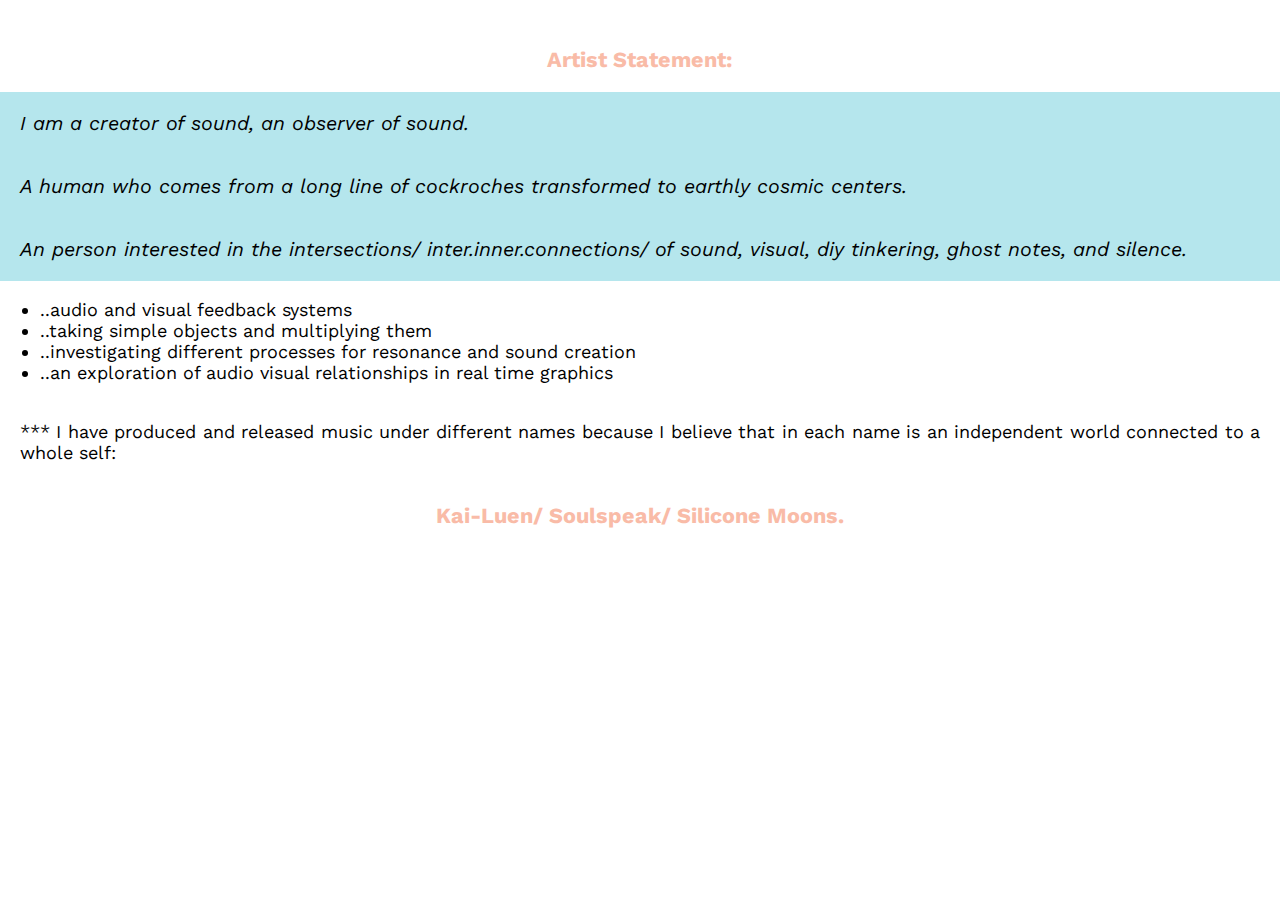
==== bio.html @ 3aebf9de "First Version of Site.No Test" ====
<!DOCTYPE html>
<html lang="en" dir="ltr">
  <head>
    <meta charset="utf-8">
    <link rel=" stylesheet" type="text/css" href="myStyle.css" />
    <link href="https://fonts.googleapis.com/css?family=Questrial&display=swap" rel="stylesheet">
    <link href="https://fonts.googleapis.com/css?family=Montserrat|Montserrat+Subrayada&display=swap" rel="stylesheet">
    <link href="https://fonts.googleapis.com/css?family=Work+Sans&display=swap" rel="stylesheet">

    <title>Artist Statement</title>
  </head>
  <body>
    <div class = "artist-statement bio">
     <p class = "center"> <strong> Artist Statement: </strong> </p>
     <em>
    <div class = "OneLiner">
     <p> I am a creator of sound, an observer of sound.
       <p> A human who comes from a long line of cockroches transformed to earthly cosmic centers. </p>
       <p> An person interested in the intersections/ inter.inner.connections/  of sound, visual, diy tinkering, ghost notes, and silence. </p>
    </div>
  </em>
     <div class = "myList">
      <ul>
         <li> ..audio and visual feedback systems </li>
        <li>  ..taking simple objects and multiplying them </li>
        <li> ..investigating different processes for resonance and sound creation </li>
        <li> ..an exploration of audio visual relationships in real time graphics </li>
      </ul>
    </div>

     <p> *** I have produced and released music under different names because I believe that in each name is an independent world connected to a whole self:  </p>
     <p class = "center"> <strong> Kai-Luen/ Soulspeak/ Silicone Moons.</strong> </p>
    </div>


  </body>
</html>
---- myStyle.css ----
html{
  background:rgb(242, 241, 234)
  margin:0;
  /*background-image: url("https://ak9.picdn.net/shutterstock/videos/1848529/thumb/1.jpg");*/

  font-size: 18px;
}

body{
  margin:0px;

  font-family: 'Work Sans', sans-serif;


  /*background:rgb(242, 240, 234)*/
}

.card{
  width: auto;
  margin: 10px;
  margin-right: auto;
  margin-left: auto;
  padding: 10px;

  color:black;
  border-bottom: 2px solid rgb(101, 101, 101);
  background:rgb(242, 240, 230)

  font-family: 'Montserrat Subrayada', sans-serif;
}



.myPhoto{
  width:100%;
  height:100px;

  background-image: url("https://radiichina.com/wp-content/uploads/2019/04/soulspeak-kai-luen-china.wav-wordy-chacha-china-hip-hop-beats.jpg");
  background-position: center;
  background-size: contain;

}

.bio{
  margin-top: 1.5em;

  text-align: justify;

  color:black;
 /*  border: 1px solid rgb(74, 74, 73); */
  border-radius: 100px;

  font-family: 'Work Sans', sans-serif;




}

.accentColor{
  text-decoration: underline;

  color:rgb(102, 101, 100);

  font-size: 1.5rem;
}

.pop{
  text-align: center;

  font-family: 'Montserrat Subrayada', sans-serif;
  font-size: 3em;
}

.center{
  text-align: center;

  font-size: 1.2em;
}

.links{
  margin:0;

  text-align: center;
 /*  border: 1px solid rgb(150,150,170); */

  border-radius: 100px;
}

.email{
  width:70%;
  margin-right: auto;
  margin-left: auto;
  padding:2em;

  text-align: center;

  color: rgb(0, 63, 170);

  font-size: 1.3rem;
}

.button{
  display: inline-block;

  margin:0.5em;
  padding:.8em  1.5em;

  text-decoration: none;

  color: white;
  border-radius: 100px;
  background:rgb(255, 153, 69);

}

.button:hover{
  background: rgb(255, 175, 215);

}


a:link, a:visited{
  color: white;
}
a:focus, a:hover{
  color: black;
}
a:active{
  color:rgb(255, 168, 200);
}


h2, h1,p {
  margin-top:0;
  margin-bottom: 0;
  padding:20px;
}

strong{
  color: rgb(249, 187, 167);
}


.myPics{
  color:white;
}

.myPicsContainer{
  display:flex;
  flex-direction: row;
  flex-wrap: wrap;
  justify-content: center;
  /*flex-around , flex-end , center, space-around, space-between*/
  /*height:50vh; */

  color:white;
}


.contentSize{
  width: 300px;
  height:300px;
  margin:10px;

  border: 2px solid white;
  border-radius: 200px;
  background-position: center;
  background-size: cover;

}
.pic01{
  background-image: url("https://s3.amazonaws.com/ganbreederpublic/imgs/ef6947a68aea931e9d962de2.jpeg");
}

.pic02{
  background-image: url("https://s3.amazonaws.com/ganbreederpublic/imgs/d17c5f7add39d7ba0338d3bb.jpeg");
}

.pic03{
  background-image: url('https://s3.amazonaws.com/ganbreederpublic/imgs/3bcda4e6c61dbe782a35c4d1.jpeg');

}

.pic04{
  background-image: url('https://s3.amazonaws.com/ganbreederpublic/imgs/9f2f35a7df26bcd73c3a1715.jpeg');

}
.pic05{
  background-image: url('https://s3.amazonaws.com/ganbreederpublic/imgs/6060e17d725c763e4e378412.jpeg');

}

.pic06{
  background-image: url('https://s3.amazonaws.com/ganbreederpublic/imgs/54c3d881aed20292efa202d0.jpeg');

}

.pic07{
  background-image: url("https://s3.amazonaws.com/ganbreederpublic/imgs/1952578d786a5cb88c136d46.jpeg");
}

.pic08{
  background-image:url('https://s3.amazonaws.com/ganbreederpublic/imgs/9beab2b3009eac9a17332151.jpeg');
}

.pic09{
  width: 620px;
  height:300px;

  border: 2px solid white;
  background-image:url('https://s3.amazonaws.com/ganbreederpublic/imgs/37159df5be1b95944245a609.jpeg');

}

/*
.position-test{
  width: 70px;
  height:70px;


  border-radius: 200px;
  text-align: center;

  position: absolute;

  top:25%;
  left:25%;
  background: white;

}
*/

.blogFormat{
  padding:1.5em;

  text-align: justify;

  color:white;
  background:black;

  font-family: 'Work Sans', sans-serif;

}

.blogFormat > h1{
  padding: 20px;

  text-align: center;
}

/*----------------*/
.blogPost001{
  display:block;

  width:100%;
  margin: 0 auto;
}

.blogPost001 > h3{
  text-align: center;
}

.blogPost001>img{
  display:block;

  width:50%;
  margin: 0 auto;
  margin-right: auto;
  margin-left: auto;
  padding:25px;

}
.blogPost001 > p{
  padding:9px;

  text-align: justify;

}

/*----------------*/


/*--BIO html--------------*/
.OneLiner{
  background-color: rgb(181, 230, 237);

  font-size: 1.1rem;
}
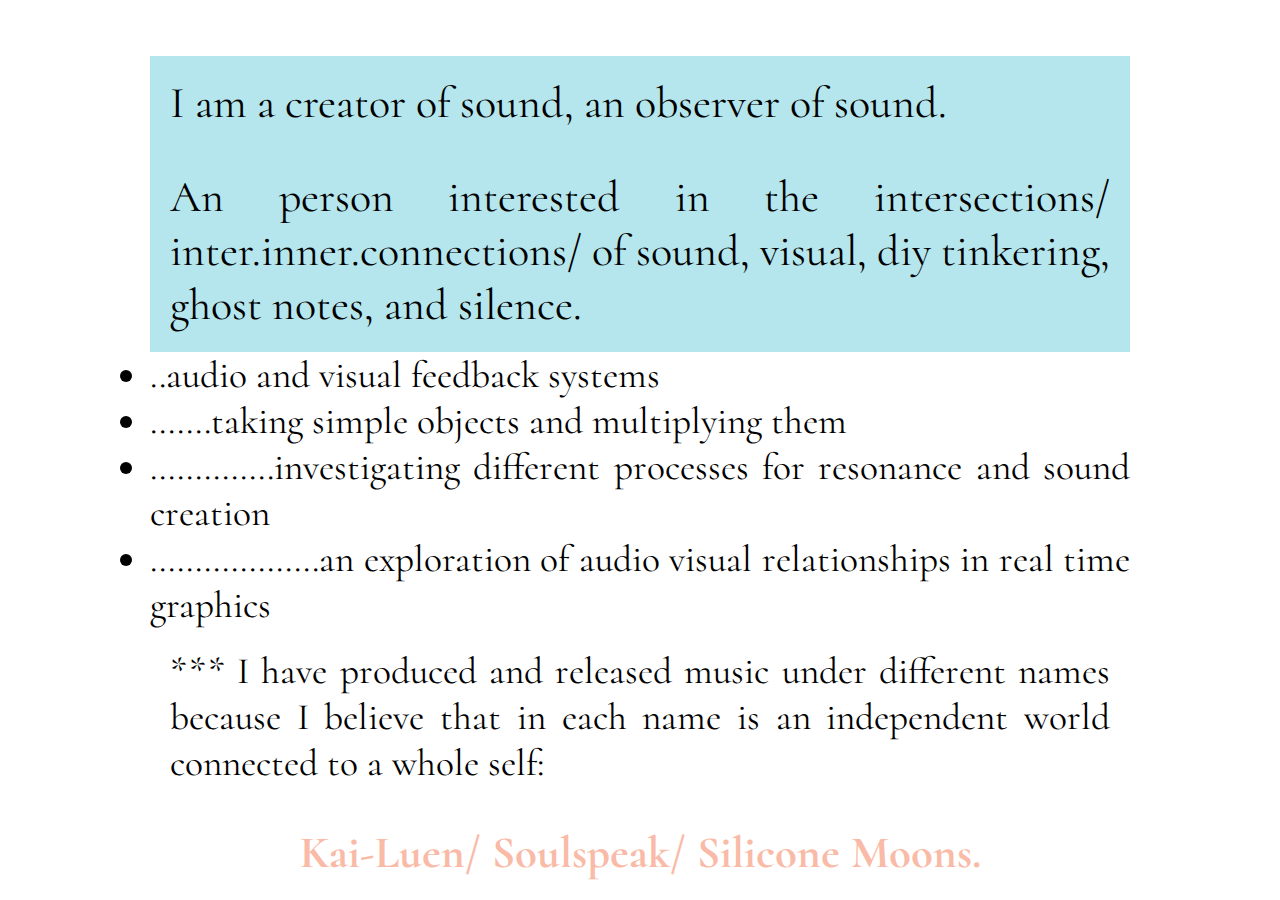
==== commit e9c94a27: "REDID header and some other stuff...big change!!!!" ====
--- a/bio.html
+++ b/bio.html
@@ -6,32 +6,33 @@
     <link href="https://fonts.googleapis.com/css?family=Questrial&display=swap" rel="stylesheet">
     <link href="https://fonts.googleapis.com/css?family=Montserrat|Montserrat+Subrayada&display=swap" rel="stylesheet">
     <link href="https://fonts.googleapis.com/css?family=Work+Sans&display=swap" rel="stylesheet">
-
-    <title>Artist Statement</title>
+  <link href="https://fonts.googleapis.com/css?family=Cormorant&display=swap" rel="stylesheet">
+    <title>about</title>
   </head>
   <body>
-    <div class = "artist-statement bio">
-     <p class = "center"> <strong> Artist Statement: </strong> </p>
-     <em>
-    <div class = "OneLiner">
-     <p> I am a creator of sound, an observer of sound.
-       <p> A human who comes from a long line of cockroches transformed to earthly cosmic centers. </p>
-       <p> An person interested in the intersections/ inter.inner.connections/  of sound, visual, diy tinkering, ghost notes, and silence. </p>
+    <div class = "bio-container">
+      <div class = "artist-statement bio">
+
+
+      <div class = "OneLiner">
+       <p> I am a creator of sound, an observer of sound.
+
+         <p> An person interested in the intersections/ inter.inner.connections/  of sound, visual, diy tinkering, ghost notes, and silence. </p>
+      </div>
+    </em>
+       <div class = "myList">
+        <ul>
+           <li> ..audio and visual feedback systems </li>
+          <li>  .......taking simple objects and multiplying them </li>
+          <li> ..............investigating different processes for resonance and sound creation </li>
+          <li> ...................an exploration of audio visual relationships in real time graphics </li>
+        </ul>
+      </div>
+
+       <p> *** I have produced and released music under different names because I believe that in each name is an independent world connected to a whole self:  </p>
+       <p class = "center"> <strong> Kai-Luen/ Soulspeak/ Silicone Moons.</strong> </p>
+      </div>
     </div>
-  </em>
-     <div class = "myList">
-      <ul>
-         <li> ..audio and visual feedback systems </li>
-        <li>  ..taking simple objects and multiplying them </li>
-        <li> ..investigating different processes for resonance and sound creation </li>
-        <li> ..an exploration of audio visual relationships in real time graphics </li>
-      </ul>
-    </div>
-
-     <p> *** I have produced and released music under different names because I believe that in each name is an independent world connected to a whole self:  </p>
-     <p class = "center"> <strong> Kai-Luen/ Soulspeak/ Silicone Moons.</strong> </p>
-    </div>
-
 
   </body>
 </html>
--- a/myStyle.css
+++ b/myStyle.css
@@ -2,17 +2,116 @@
   background:rgb(242, 241, 234)
   margin:0;
   /*background-image: url("https://ak9.picdn.net/shutterstock/videos/1848529/thumb/1.jpg");*/
-
-  font-size: 18px;
-}
-
+font-family: 'Cormorant', serif;
+  font-size: 22px;
+}
+
+/*
 body{
   margin:0px;
 
   font-family: 'Work Sans', sans-serif;
-
-
   /*background:rgb(242, 240, 234)*/
+}
+*/
+
+body{
+  font-family: 'Cormorant', serif;
+  background-color: white;
+}
+
+.kai{
+  font-size: 3rem;
+  text-align: center;
+}
+
+*{
+  margin: 0;
+  padding:0;
+  box-sizing: border-box;
+}
+
+.menu-container{
+  color:#fff;
+  /*text-shadow: 1px 1px 4px white;8?
+  /* background-color: #5995DA; */
+  background-image: url("images/banner.jpeg");
+  background-position: center;
+  background-size: contain;
+  padding: 20px 0;
+
+  /*---------*/
+  display:flex;
+  justify-content: center;
+}
+
+.menu{
+/*  border: 1px solid #fff;*/
+  width:900px;
+
+  display:flex;
+  flex-direction: row;
+  justify-content:space-around;
+  flex-wrap: wrap;
+
+}
+
+.links{
+  /*border: 1px solid white;*/
+  display:flex;
+  justify-content: space-around;
+  flex-direction: column;
+  align-items: center;
+  font-size: 1.5rem;
+  flex-wrap: wrap;
+
+}
+
+.contact{
+  background-color: black;
+  font-size: 1.5rem;
+}
+
+.photo-grid-container{
+
+  justify-content: center;
+}
+
+.photo-grid{
+  width:900px;
+  display:flex;
+  justify-content: space-between;
+  flex-wrap: wrap;
+
+}
+
+.photo-grid-item{
+
+  width: 300px;
+  height:150px;
+  border:2px solid black;
+
+}
+.first-item{
+  background-image: url("images/img01.jpeg");
+  background-position: center;
+  background-size: cover;
+}
+
+.second-item{
+  background-image: url("images/img02.jpeg");
+  background-position: center;
+  background-size: cover;
+}
+.third-item{
+  background-image: url("images/img06.jpeg");
+  background-position: center;
+  background-size: cover;
+}
+.fourth-item{
+  background-image: url("images/img05.jpeg");
+  background-position: center;
+  background-size: cover;
 }
 
 .card{
@@ -22,11 +121,10 @@
   margin-left: auto;
   padding: 10px;
 
-  color:black;
+  color:white;
   border-bottom: 2px solid rgb(101, 101, 101);
-  background:rgb(242, 240, 230)
-
-  font-family: 'Montserrat Subrayada', sans-serif;
+
+
 }
 
 
@@ -45,30 +143,22 @@
   margin-top: 1.5em;
 
   text-align: justify;
-
-  color:black;
+ color:black;
+ background-color: rgba(255,255,255,1);
  /*  border: 1px solid rgb(74, 74, 73); */
-  border-radius: 100px;
-
-  font-family: 'Work Sans', sans-serif;
-
-
-
 
 }
 
 .accentColor{
   text-decoration: underline;
 
-  color:rgb(102, 101, 100);
+  color:black;
 
   font-size: 1.5rem;
 }
 
 .pop{
   text-align: center;
-
-  font-family: 'Montserrat Subrayada', sans-serif;
   font-size: 3em;
 }
 
@@ -78,48 +168,37 @@
   font-size: 1.2em;
 }
 
-.links{
-  margin:0;
-
-  text-align: center;
- /*  border: 1px solid rgb(150,150,170); */
-
-  border-radius: 100px;
-}
 
 .email{
-  width:70%;
+
   margin-right: auto;
   margin-left: auto;
-  padding:2em;
-
-  text-align: center;
-
-  color: rgb(0, 63, 170);
-
-  font-size: 1.3rem;
+  color:black;
+  background-color: white;
+  text-align: center;
+  font-size: 1.5rem;
 }
 
 .button{
-  display: inline-block;
+/*  display: inline-block;*/
 
   margin:0.5em;
-  padding:.8em  1.5em;
+  padding:.1em  0.1em;
 
   text-decoration: none;
 
   color: white;
-  border-radius: 100px;
-  background:rgb(255, 153, 69);
+
+  background: rgba(0,0,0,0.7);
 
 }
 
 .button:hover{
-  background: rgb(255, 175, 215);
-
-}
-
-
+  background: rgb(100, 175, 215);
+
+}
+
+/*
 a:link, a:visited{
   color: white;
 }
@@ -129,6 +208,7 @@
 a:active{
   color:rgb(255, 168, 200);
 }
+*/
 
 
 h2, h1,p {
@@ -141,95 +221,87 @@
   color: rgb(249, 187, 167);
 }
 
-
-.myPics{
-  color:white;
-}
-
-.myPicsContainer{
-  display:flex;
-  flex-direction: row;
-  flex-wrap: wrap;
-  justify-content: center;
-  /*flex-around , flex-end , center, space-around, space-between*/
-  /*height:50vh; */
-
-  color:white;
-}
-
-
-.contentSize{
+/* ----------------------------------------------------------CONTENT CONTAINER----------------------------------------------------------------*/
+.container{
+  display:flex;
+  flex-wrap: wrap;
+ justify-content:space-around;
+  align-items: flex-start;
+  width:100%;
+  border:1px solid black;
+}
+
+/* Not sure whats going on here */
+.ContentSizeItem{
   width: 300px;
   height:300px;
-  margin:10px;
+  border:2px solid red;
+
+}
+.contentSizePic{
+  width: 300px;
+  height:300 auto;
 
   border: 2px solid white;
   border-radius: 200px;
   background-position: center;
   background-size: cover;
-
-}
-.pic01{
-  background-image: url("https://s3.amazonaws.com/ganbreederpublic/imgs/ef6947a68aea931e9d962de2.jpeg");
-}
-
-.pic02{
-  background-image: url("https://s3.amazonaws.com/ganbreederpublic/imgs/d17c5f7add39d7ba0338d3bb.jpeg");
-}
-
-.pic03{
-  background-image: url('https://s3.amazonaws.com/ganbreederpublic/imgs/3bcda4e6c61dbe782a35c4d1.jpeg');
-
-}
-
-.pic04{
-  background-image: url('https://s3.amazonaws.com/ganbreederpublic/imgs/9f2f35a7df26bcd73c3a1715.jpeg');
-
-}
-.pic05{
-  background-image: url('https://s3.amazonaws.com/ganbreederpublic/imgs/6060e17d725c763e4e378412.jpeg');
-
-}
-
-.pic06{
-  background-image: url('https://s3.amazonaws.com/ganbreederpublic/imgs/54c3d881aed20292efa202d0.jpeg');
-
-}
-
-.pic07{
-  background-image: url("https://s3.amazonaws.com/ganbreederpublic/imgs/1952578d786a5cb88c136d46.jpeg");
-}
-
-.pic08{
-  background-image:url('https://s3.amazonaws.com/ganbreederpublic/imgs/9beab2b3009eac9a17332151.jpeg');
-}
-
-.pic09{
-  width: 620px;
-  height:300px;
-
-  border: 2px solid white;
-  background-image:url('https://s3.amazonaws.com/ganbreederpublic/imgs/37159df5be1b95944245a609.jpeg');
-
-}
-
-/*
-.position-test{
-  width: 70px;
-  height:70px;
-
-
-  border-radius: 200px;
-  text-align: center;
-
-  position: absolute;
-
-  top:25%;
-  left:25%;
-  background: white;
-
-}
-*/
+}
+/* ---------*/
+
+
+.contentContainer{
+  display: flex;
+  flex-wrap: wrap;
+  align-items: center;
+  justify-content: space-around;
+}
+.contentButton{
+  margin:0.2em;
+  /*padding:5em 5em;*/
+
+  width:400px;
+  height:200px;
+
+  text-decoration: none;
+  font-size: 1.5rem;
+  text-shadow: 2px 2px 1px black;
+  color: white;
+
+  background-position: center;
+  background-size: cover;
+}
+
+.youtubeResponsive{
+  width:100%;
+  height:0;
+  padding-bottom: 56.25%;
+  position:relative;
+}
+
+.youtubeResponsive iframe{
+  position:absolute;
+  width:100%;
+  height:100%;
+}
+
+.Void{
+  background-image: url("/media/Void.png");
+}
+
+.Hollow{
+  background-image: url("https://f4.bcbits.com/img/a1084492088_16.jpg")
+
+}
+
+.Grains{
+  background-image: url("/media/grains02.png");
+}
+
+.Visuals{
+  background-image: url("/media/computer.png");
+}
+
 
 .blogFormat{
   padding:1.5em;
@@ -282,8 +354,16 @@
 
 
 /*--BIO html--------------*/
+
+.bio-container{
+  max-width: 980px;
+  margin: 0 auto;
+  font-size: 1.7em;
+
+}
+
 .OneLiner{
   background-color: rgb(181, 230, 237);
 
-  font-size: 1.1rem;
-}
+  font-size: 2rem;
+}
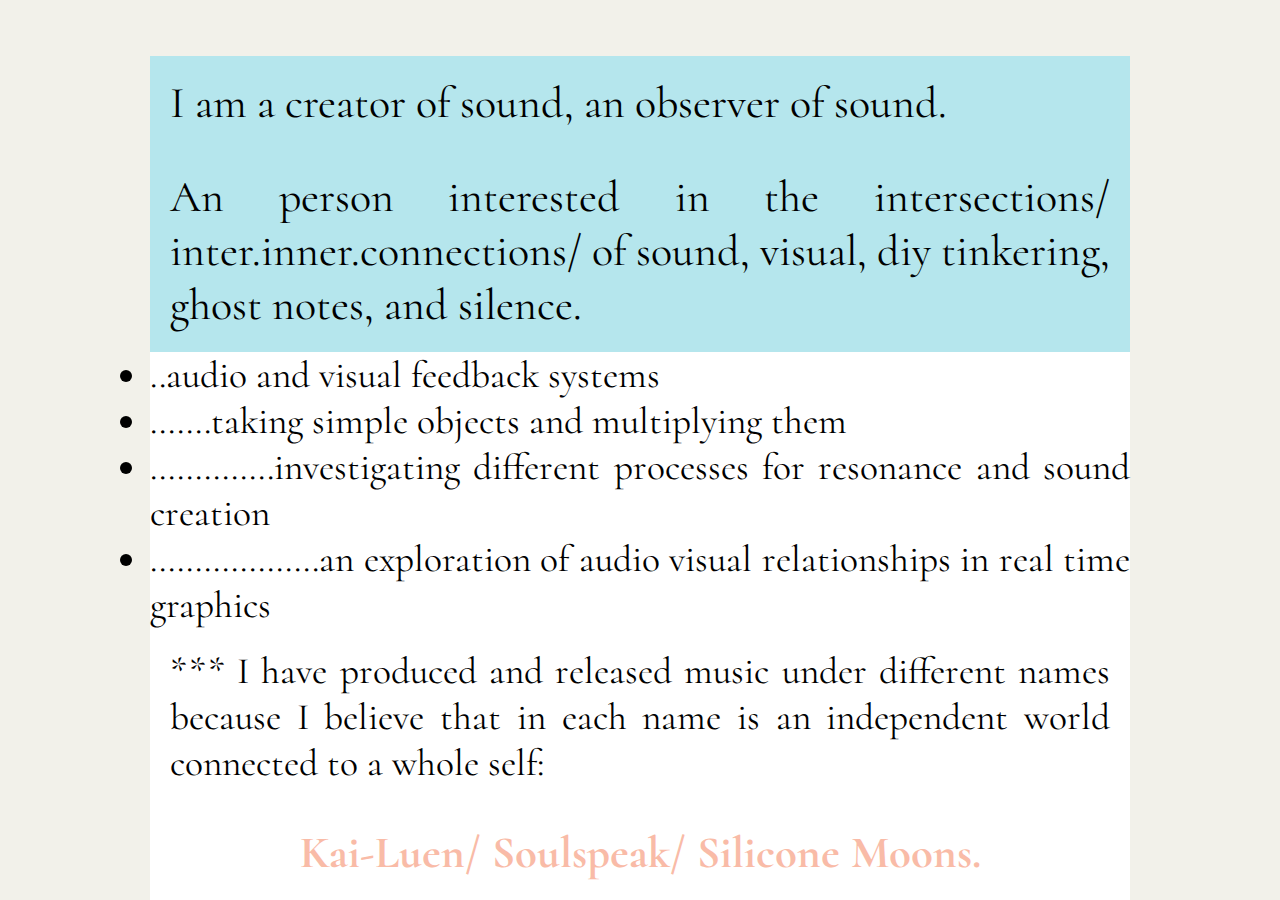
==== commit 062a1a61: "dexters comments" ====
--- a/bio.html
+++ b/bio.html
@@ -3,6 +3,7 @@
   <head>
     <meta charset="utf-8">
     <link rel=" stylesheet" type="text/css" href="myStyle.css" />
+    <!-- I'd suggest loading these fonts as @import declarations in myStyle.css -->
     <link href="https://fonts.googleapis.com/css?family=Questrial&display=swap" rel="stylesheet">
     <link href="https://fonts.googleapis.com/css?family=Montserrat|Montserrat+Subrayada&display=swap" rel="stylesheet">
     <link href="https://fonts.googleapis.com/css?family=Work+Sans&display=swap" rel="stylesheet">
@@ -12,25 +13,25 @@
   <body>
     <div class = "bio-container">
       <div class = "artist-statement bio">
+        <div class = "OneLiner">
+          <!-- I think missing a closing p tag -->
+          <p> I am a creator of sound, an observer of sound.
 
+          <p> An person interested in the intersections/ inter.inner.connections/  of sound, visual, diy tinkering, ghost notes, and silence. </p>
+        </div>
+        <!-- em doesn't open -->
+        </em>
+        <div class = "myList">
+          <ul>
+            <li> ..audio and visual feedback systems </li>
+            <li>  .......taking simple objects and multiplying them </li>
+            <li> ..............investigating different processes for resonance and sound creation </li>
+            <li> ...................an exploration of audio visual relationships in real time graphics </li>
+          </ul>
+        </div>
 
-      <div class = "OneLiner">
-       <p> I am a creator of sound, an observer of sound.
-
-         <p> An person interested in the intersections/ inter.inner.connections/  of sound, visual, diy tinkering, ghost notes, and silence. </p>
-      </div>
-    </em>
-       <div class = "myList">
-        <ul>
-           <li> ..audio and visual feedback systems </li>
-          <li>  .......taking simple objects and multiplying them </li>
-          <li> ..............investigating different processes for resonance and sound creation </li>
-          <li> ...................an exploration of audio visual relationships in real time graphics </li>
-        </ul>
-      </div>
-
-       <p> *** I have produced and released music under different names because I believe that in each name is an independent world connected to a whole self:  </p>
-       <p class = "center"> <strong> Kai-Luen/ Soulspeak/ Silicone Moons.</strong> </p>
+        <p> *** I have produced and released music under different names because I believe that in each name is an independent world connected to a whole self:  </p> <p class = "center"> <strong> Kai-Luen/ Soulspeak/ Silicone Moons.</strong> </p>
+     
       </div>
     </div>
 
--- a/myStyle.css
+++ b/myStyle.css
@@ -1,8 +1,9 @@
-html{
-  background:rgb(242, 241, 234)
-  margin:0;
+html {
+  /* Missing semicolon */
+  background: rgb(242, 241, 234);
+  margin: 0;
   /*background-image: url("https://ak9.picdn.net/shutterstock/videos/1848529/thumb/1.jpg");*/
-font-family: 'Cormorant', serif;
+  font-family: 'Cormorant', serif;
   font-size: 22px;
 }
 
@@ -15,6 +16,8 @@
 }
 */
 
+
+/* no need to set font family again in body as it's already set in HTML */
 body{
   font-family: 'Cormorant', serif;
   background-color: white;
@@ -25,14 +28,14 @@
   text-align: center;
 }
 
-*{
+* {
   margin: 0;
   padding:0;
   box-sizing: border-box;
 }
 
 .menu-container{
-  color:#fff;
+  color: #fff;
   /*text-shadow: 1px 1px 4px white;8?
   /* background-color: #5995DA; */
   background-image: url("images/banner.jpeg");
@@ -47,11 +50,11 @@
 
 .menu{
 /*  border: 1px solid #fff;*/
-  width:900px;
-
-  display:flex;
+  width: 900px;
+
+  display: flex;
   flex-direction: row;
-  justify-content:space-around;
+  justify-content: space-around;
   flex-wrap: wrap;
 
 }
@@ -62,7 +65,7 @@
   justify-content: space-around;
   flex-direction: column;
   align-items: center;
-  font-size: 1.5rem;
+  font-size: 1.2rem;
   flex-wrap: wrap;
 
 }
@@ -78,8 +81,8 @@
 }
 
 .photo-grid{
-  width:900px;
-  display:flex;
+  width: 900px;
+  display: flex;
   justify-content: space-between;
   flex-wrap: wrap;
 
@@ -88,14 +91,15 @@
 .photo-grid-item{
 
   width: 300px;
-  height:150px;
-  border:2px solid black;
-
-}
+  height: 150px;
+  border: 2px solid black;
+
+}
+
+
+
 .first-item{
   background-image: url("images/img01.jpeg");
-  background-position: center;
-  background-size: cover;
 }
 
 .second-item{
@@ -116,12 +120,13 @@
 
 .card{
   width: auto;
+  /* more concisely written margin: 10px auto */
   margin: 10px;
   margin-right: auto;
   margin-left: auto;
   padding: 10px;
 
-  color:white;
+  color: white;
   border-bottom: 2px solid rgb(101, 101, 101);
 
 
@@ -133,6 +138,7 @@
   width:100%;
   height:100px;
 
+  /* consider downloading this image in case the site goes offline */
   background-image: url("https://radiichina.com/wp-content/uploads/2019/04/soulspeak-kai-luen-china.wav-wordy-chacha-china-hip-hop-beats.jpg");
   background-position: center;
   background-size: contain;
@@ -143,8 +149,8 @@
   margin-top: 1.5em;
 
   text-align: justify;
- color:black;
- background-color: rgba(255,255,255,1);
+  color: black;
+  background-color: rgba(255,255,255,1);
  /*  border: 1px solid rgb(74, 74, 73); */
 
 }
@@ -152,7 +158,7 @@
 .accentColor{
   text-decoration: underline;
 
-  color:black;
+  color: black;
 
   font-size: 1.5rem;
 }
@@ -173,17 +179,18 @@
 
   margin-right: auto;
   margin-left: auto;
-  color:black;
-  background-color: white;
-  text-align: center;
-  font-size: 1.5rem;
+  color: white;
+  /*background-color: white;*/
+  text-align: center;
+  font-size: 1rem;
 }
 
 .button{
 /*  display: inline-block;*/
 
   margin:0.5em;
-  padding:.1em  0.1em;
+  /* could just be padding: .1em; */
+  padding: .1em  0.1em;
 
   text-decoration: none;
 
@@ -223,24 +230,24 @@
 
 /* ----------------------------------------------------------CONTENT CONTAINER----------------------------------------------------------------*/
 .container{
-  display:flex;
+  display: flex;
   flex-wrap: wrap;
  justify-content:space-around;
   align-items: flex-start;
-  width:100%;
-  border:1px solid black;
+  width: 100%;
+  border: 1px solid black;
 }
 
 /* Not sure whats going on here */
 .ContentSizeItem{
   width: 300px;
-  height:300px;
-  border:2px solid red;
+  height: 300px;
+  border: 2px solid red;
 
 }
 .contentSizePic{
   width: 300px;
-  height:300 auto;
+  height: 300 auto;
 
   border: 2px solid white;
   border-radius: 200px;
@@ -260,8 +267,8 @@
   margin:0.2em;
   /*padding:5em 5em;*/
 
-  width:400px;
-  height:200px;
+  width: 400px;
+  height: 200px;
 
   text-decoration: none;
   font-size: 1.5rem;
@@ -272,11 +279,14 @@
   background-size: cover;
 }
 
+/* https://embedresponsively.com/ gives good responsive embed codes if you are 
+ * having trouble */
+
 .youtubeResponsive{
-  width:100%;
+  width: 100%;
   height:0;
   padding-bottom: 56.25%;
-  position:relative;
+  position: relative;
 }
 
 .youtubeResponsive iframe{
@@ -285,10 +295,13 @@
   height:100%;
 }
 
+/* I think this leading / in the URL might not work on GH pages */
 .Void{
   background-image: url("/media/Void.png");
 }
 
+/* same comment here about downloading important images rather than
+ * relying on externally hosted conent */
 .Hollow{
   background-image: url("https://f4.bcbits.com/img/a1084492088_16.jpg")
 
@@ -308,7 +321,7 @@
 
   text-align: justify;
 
-  color:white;
+  color: white;
   background:black;
 
   font-family: 'Work Sans', sans-serif;
@@ -323,9 +336,9 @@
 
 /*----------------*/
 .blogPost001{
-  display:block;
-
-  width:100%;
+  display: block;
+
+  width: 100%;
   margin: 0 auto;
 }
 
@@ -333,8 +346,8 @@
   text-align: center;
 }
 
-.blogPost001>img{
-  display:block;
+.blogPost001 > img{
+  display: block;
 
   width:50%;
   margin: 0 auto;
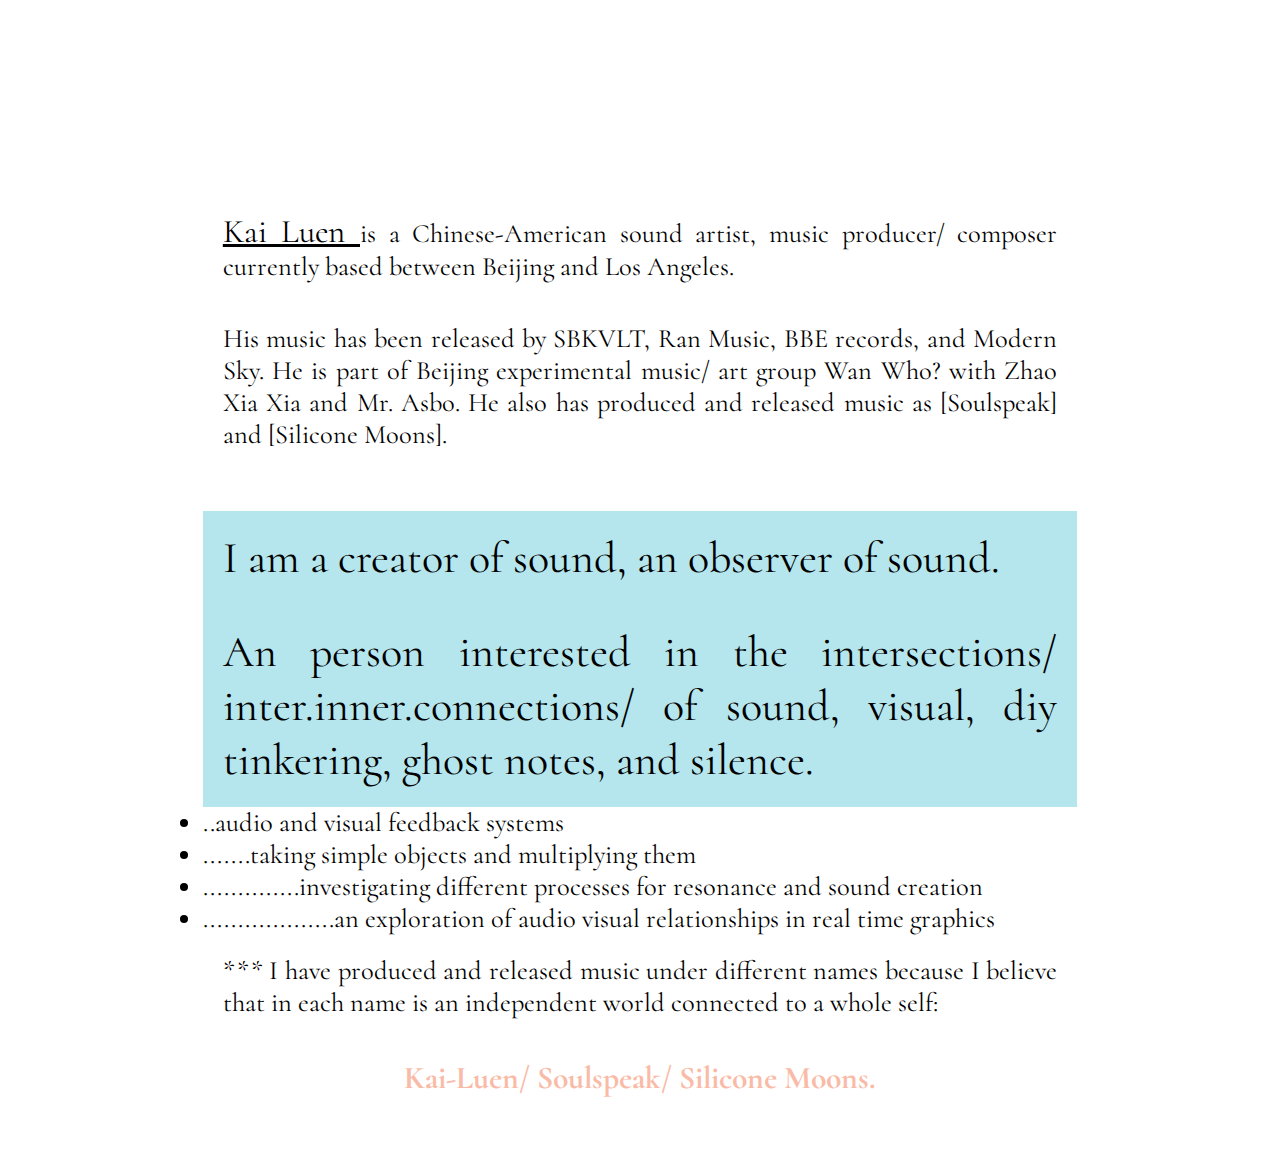
==== commit c13032f3: "REDONE_changed_main_page" ====
--- a/bio.html
+++ b/bio.html
@@ -3,7 +3,6 @@
   <head>
     <meta charset="utf-8">
     <link rel=" stylesheet" type="text/css" href="myStyle.css" />
-    <!-- I'd suggest loading these fonts as @import declarations in myStyle.css -->
     <link href="https://fonts.googleapis.com/css?family=Questrial&display=swap" rel="stylesheet">
     <link href="https://fonts.googleapis.com/css?family=Montserrat|Montserrat+Subrayada&display=swap" rel="stylesheet">
     <link href="https://fonts.googleapis.com/css?family=Work+Sans&display=swap" rel="stylesheet">
@@ -12,26 +11,37 @@
   </head>
   <body>
     <div class = "bio-container">
+
+      <div class= "myPhoto"> </div>
+
+      <div class="bio">
+          <p>
+        <span class = "accentColor"> Kai Luen </span> is a Chinese-American sound artist, music producer/ composer currently based between Beijing and Los Angeles. </p> <p> His music has been released by SBKVLT, Ran Music, BBE records, and Modern Sky.  He is part of Beijing experimental music/ art group Wan Who? with Zhao Xia Xia and Mr. Asbo.  He also has produced and released music as [Soulspeak] and [Silicone Moons].
+         </p>
+      </div>
+
+
+
       <div class = "artist-statement bio">
-        <div class = "OneLiner">
-          <!-- I think missing a closing p tag -->
-          <p> I am a creator of sound, an observer of sound.
 
-          <p> An person interested in the intersections/ inter.inner.connections/  of sound, visual, diy tinkering, ghost notes, and silence. </p>
-        </div>
-        <!-- em doesn't open -->
-        </em>
-        <div class = "myList">
-          <ul>
-            <li> ..audio and visual feedback systems </li>
-            <li>  .......taking simple objects and multiplying them </li>
-            <li> ..............investigating different processes for resonance and sound creation </li>
-            <li> ...................an exploration of audio visual relationships in real time graphics </li>
-          </ul>
-        </div>
 
-        <p> *** I have produced and released music under different names because I believe that in each name is an independent world connected to a whole self:  </p> <p class = "center"> <strong> Kai-Luen/ Soulspeak/ Silicone Moons.</strong> </p>
-     
+      <div class = "OneLiner">
+       <p> I am a creator of sound, an observer of sound.
+
+         <p> An person interested in the intersections/ inter.inner.connections/  of sound, visual, diy tinkering, ghost notes, and silence. </p>
+      </div>
+    </em>
+       <div class = "myList">
+        <ul>
+           <li> ..audio and visual feedback systems </li>
+          <li>  .......taking simple objects and multiplying them </li>
+          <li> ..............investigating different processes for resonance and sound creation </li>
+          <li> ...................an exploration of audio visual relationships in real time graphics </li>
+        </ul>
+      </div>
+
+       <p> *** I have produced and released music under different names because I believe that in each name is an independent world connected to a whole self:  </p>
+       <p class = "center"> <strong> Kai-Luen/ Soulspeak/ Silicone Moons.</strong> </p>
       </div>
     </div>
 
--- a/myStyle.css
+++ b/myStyle.css
@@ -1,9 +1,8 @@
-html {
-  /* Missing semicolon */
-  background: rgb(242, 241, 234);
-  margin: 0;
+html{
+  background:rgb(242, 241, 234)
+  margin:0;
   /*background-image: url("https://ak9.picdn.net/shutterstock/videos/1848529/thumb/1.jpg");*/
-  font-family: 'Cormorant', serif;
+font-family: 'Cormorant', serif;
   font-size: 22px;
 }
 
@@ -16,8 +15,6 @@
 }
 */
 
-
-/* no need to set font family again in body as it's already set in HTML */
 body{
   font-family: 'Cormorant', serif;
   background-color: white;
@@ -28,17 +25,24 @@
   text-align: center;
 }
 
-* {
+*{
   margin: 0;
   padding:0;
   box-sizing: border-box;
 }
 
+.home-container{
+
+  margin:0 auto;
+}
+
+
 .menu-container{
-  color: #fff;
+  color:#fff;
   /*text-shadow: 1px 1px 4px white;8?
   /* background-color: #5995DA; */
-  background-image: url("images/banner.jpeg");
+  /*background-image: url("images/banner.png");*/
+  background-color: black;
   background-position: center;
   background-size: contain;
   padding: 20px 0;
@@ -50,11 +54,11 @@
 
 .menu{
 /*  border: 1px solid #fff;*/
-  width: 900px;
-
-  display: flex;
+  width:900px;
+
+  display:flex;
   flex-direction: row;
-  justify-content: space-around;
+  justify-content:space-around;
   flex-wrap: wrap;
 
 }
@@ -81,8 +85,8 @@
 }
 
 .photo-grid{
-  width: 900px;
-  display: flex;
+  width:900px;
+  display:flex;
   justify-content: space-between;
   flex-wrap: wrap;
 
@@ -91,15 +95,14 @@
 .photo-grid-item{
 
   width: 300px;
-  height: 150px;
-  border: 2px solid black;
-
-}
-
-
-
+  height:150px;
+  border:2px solid black;
+
+}
 .first-item{
   background-image: url("images/img01.jpeg");
+  background-position: center;
+  background-size: cover;
 }
 
 .second-item{
@@ -120,13 +123,12 @@
 
 .card{
   width: auto;
-  /* more concisely written margin: 10px auto */
   margin: 10px;
   margin-right: auto;
   margin-left: auto;
   padding: 10px;
 
-  color: white;
+  color:white;
   border-bottom: 2px solid rgb(101, 101, 101);
 
 
@@ -138,7 +140,6 @@
   width:100%;
   height:100px;
 
-  /* consider downloading this image in case the site goes offline */
   background-image: url("https://radiichina.com/wp-content/uploads/2019/04/soulspeak-kai-luen-china.wav-wordy-chacha-china-hip-hop-beats.jpg");
   background-position: center;
   background-size: contain;
@@ -149,8 +150,8 @@
   margin-top: 1.5em;
 
   text-align: justify;
-  color: black;
-  background-color: rgba(255,255,255,1);
+ color:black;
+ background-color: rgba(255,255,255,1);
  /*  border: 1px solid rgb(74, 74, 73); */
 
 }
@@ -158,7 +159,7 @@
 .accentColor{
   text-decoration: underline;
 
-  color: black;
+  color:black;
 
   font-size: 1.5rem;
 }
@@ -179,7 +180,7 @@
 
   margin-right: auto;
   margin-left: auto;
-  color: white;
+  color:white;
   /*background-color: white;*/
   text-align: center;
   font-size: 1rem;
@@ -189,8 +190,7 @@
 /*  display: inline-block;*/
 
   margin:0.5em;
-  /* could just be padding: .1em; */
-  padding: .1em  0.1em;
+  padding:.1em  0.1em;
 
   text-decoration: none;
 
@@ -230,24 +230,24 @@
 
 /* ----------------------------------------------------------CONTENT CONTAINER----------------------------------------------------------------*/
 .container{
-  display: flex;
+  display:flex;
   flex-wrap: wrap;
  justify-content:space-around;
   align-items: flex-start;
-  width: 100%;
-  border: 1px solid black;
+  width:100%;
+  border:1px solid black;
 }
 
 /* Not sure whats going on here */
 .ContentSizeItem{
   width: 300px;
-  height: 300px;
-  border: 2px solid red;
+  height:300px;
+  border:2px solid red;
 
 }
 .contentSizePic{
   width: 300px;
-  height: 300 auto;
+  height:300 auto;
 
   border: 2px solid white;
   border-radius: 200px;
@@ -267,8 +267,8 @@
   margin:0.2em;
   /*padding:5em 5em;*/
 
-  width: 400px;
-  height: 200px;
+  width:400px;
+  height:200px;
 
   text-decoration: none;
   font-size: 1.5rem;
@@ -279,14 +279,11 @@
   background-size: cover;
 }
 
-/* https://embedresponsively.com/ gives good responsive embed codes if you are 
- * having trouble */
-
 .youtubeResponsive{
-  width: 100%;
+  width:100%;
   height:0;
   padding-bottom: 56.25%;
-  position: relative;
+  position:relative;
 }
 
 .youtubeResponsive iframe{
@@ -295,13 +292,10 @@
   height:100%;
 }
 
-/* I think this leading / in the URL might not work on GH pages */
 .Void{
   background-image: url("/media/Void.png");
 }
 
-/* same comment here about downloading important images rather than
- * relying on externally hosted conent */
 .Hollow{
   background-image: url("https://f4.bcbits.com/img/a1084492088_16.jpg")
 
@@ -321,7 +315,7 @@
 
   text-align: justify;
 
-  color: white;
+  color:white;
   background:black;
 
   font-family: 'Work Sans', sans-serif;
@@ -336,9 +330,9 @@
 
 /*----------------*/
 .blogPost001{
-  display: block;
-
-  width: 100%;
+  display:block;
+
+  width:100%;
   margin: 0 auto;
 }
 
@@ -346,8 +340,8 @@
   text-align: center;
 }
 
-.blogPost001 > img{
-  display: block;
+.blogPost001>img{
+  display:block;
 
   width:50%;
   margin: 0 auto;
@@ -370,8 +364,10 @@
 
 .bio-container{
   max-width: 980px;
+  width:90%;
   margin: 0 auto;
-  font-size: 1.7em;
+  font-size: 1.2em;
+  padding:2em;
 
 }
 
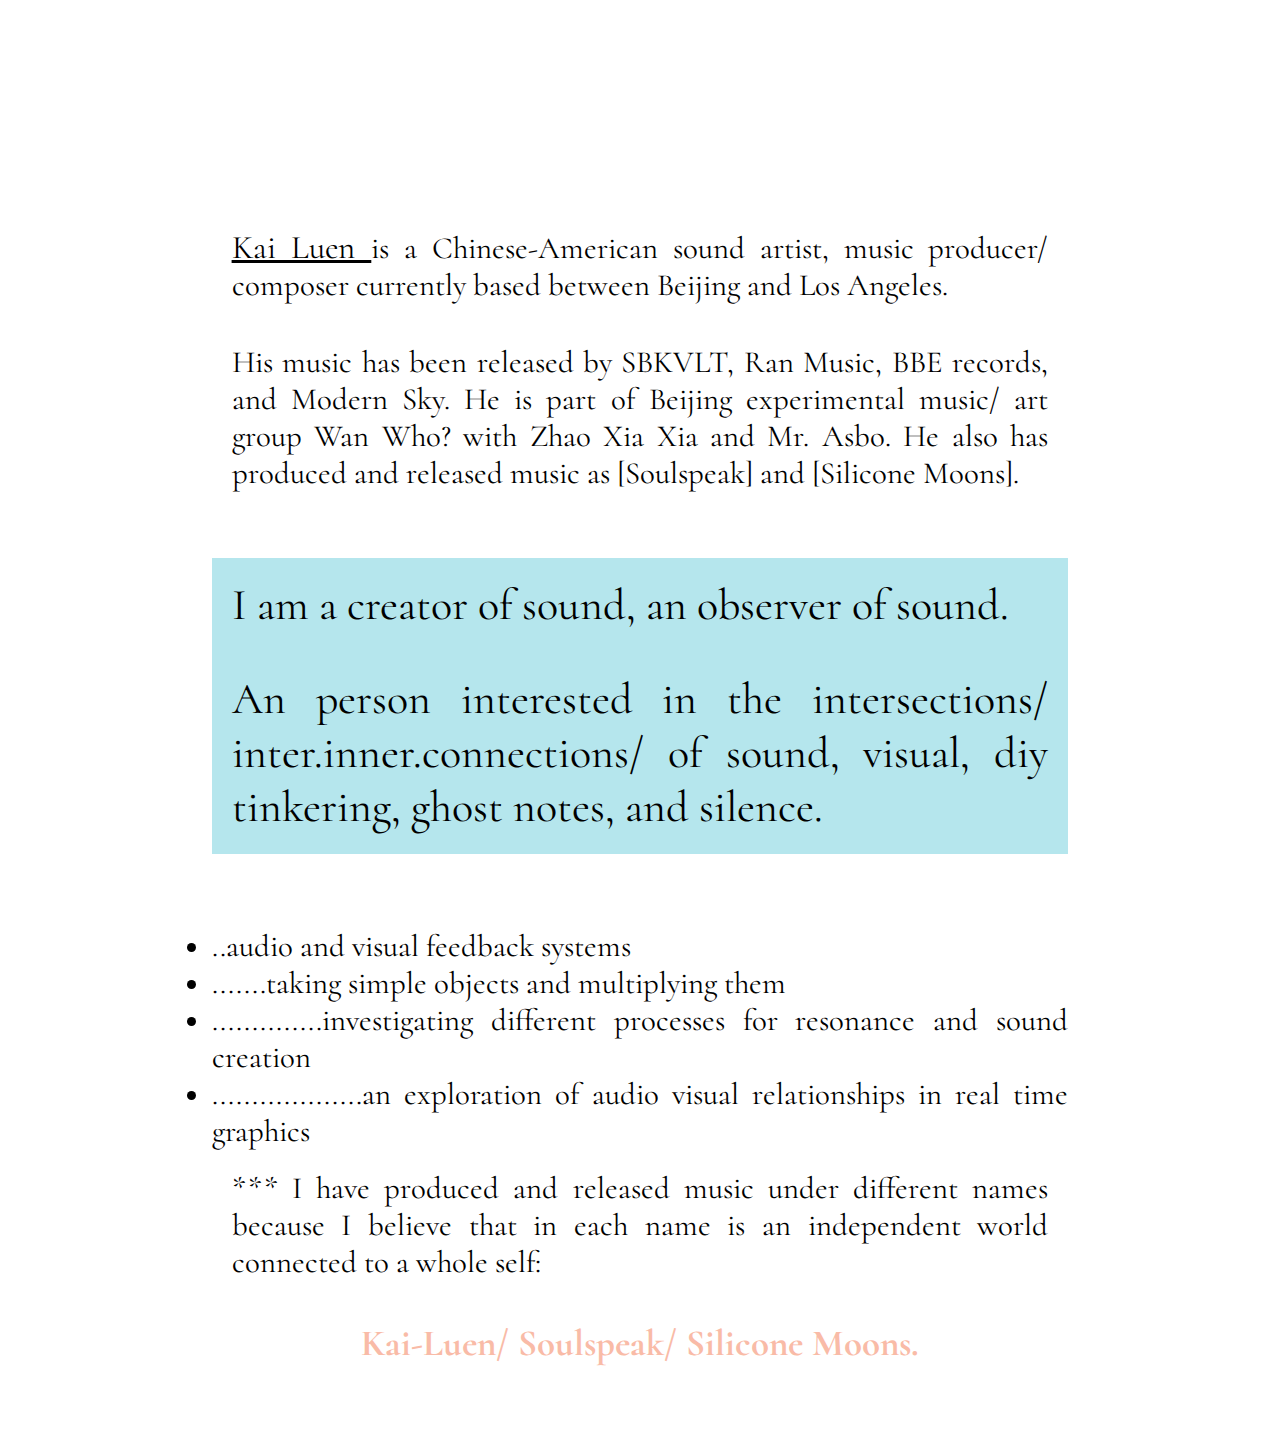
==== commit 4a3a61eb: "minor adjustments" ====
--- a/bio.html
+++ b/bio.html
@@ -10,6 +10,31 @@
     <title>about</title>
   </head>
   <body>
+<!-- add a menu to top make size smaller than home page -->
+
+<!--
+          <div class = "menu-small">
+                <div class = box>  <div class = "home-page"> <a class = "button" href="index.html"> home </a> </div>
+                <div class = box> </div>
+                <div class = box> </div>
+                <div class = box> </div>
+                <div class = box> </div>
+                <div class = box> </div>
+                <div class = box> </div>
+                <div class = box> </div>
+
+                <div class = "home-page"> <a class = "button" href="index.html"> home </a>
+                <div class = "myProjects"> <a class = "button" href="projects.html"> Projects </a> </div>
+                <div class = "projects"> <a class = "button" href="https://www.instagram.com/kailuen3030" target="_blank"> insta.goo.Ram </a> </div>
+
+                <p class = "email">  kailuensound@gmail.com  </p>
+
+
+          </div>
+
+        -->
+
+
     <div class = "bio-container">
 
       <div class= "myPhoto"> </div>
@@ -31,6 +56,7 @@
          <p> An person interested in the intersections/ inter.inner.connections/  of sound, visual, diy tinkering, ghost notes, and silence. </p>
       </div>
     </em>
+    <br><br>
        <div class = "myList">
         <ul>
            <li> ..audio and visual feedback systems </li>
--- a/myStyle.css
+++ b/myStyle.css
@@ -31,6 +31,11 @@
   box-sizing: border-box;
 }
 
+.home-container-small{
+  width:100%;
+  height:100px;
+}
+
 .home-container{
 
   margin:0 auto;
@@ -62,6 +67,23 @@
   flex-wrap: wrap;
 
 }
+
+.menu-small {
+/*  border: 1px solid #fff;*/
+width:900px;
+
+display:flex;
+flex-direction: row;
+justify-content:space-around;
+flex-wrap: wrap;
+}
+
+.box{
+  width:100px;
+  height:50px;
+  background: blue;
+}
+
 
 .links{
   /*border: 1px solid white;*/
@@ -260,6 +282,7 @@
 .contentContainer{
   display: flex;
   flex-wrap: wrap;
+  flex-direction: row;
   align-items: center;
   justify-content: space-around;
 }
@@ -268,7 +291,7 @@
   /*padding:5em 5em;*/
 
   width:400px;
-  height:200px;
+  height:400px;
 
   text-decoration: none;
   font-size: 1.5rem;
@@ -366,7 +389,7 @@
   max-width: 980px;
   width:90%;
   margin: 0 auto;
-  font-size: 1.2em;
+  font-size: 1.4em;
   padding:2em;
 
 }
@@ -376,3 +399,14 @@
 
   font-size: 2rem;
 }
+
+
+@media only screen and (max-width: 600px) {
+  body {
+
+  }
+  .contentContainer{
+    border:3px solid blue;
+    flex-direction: column;
+  }
+}
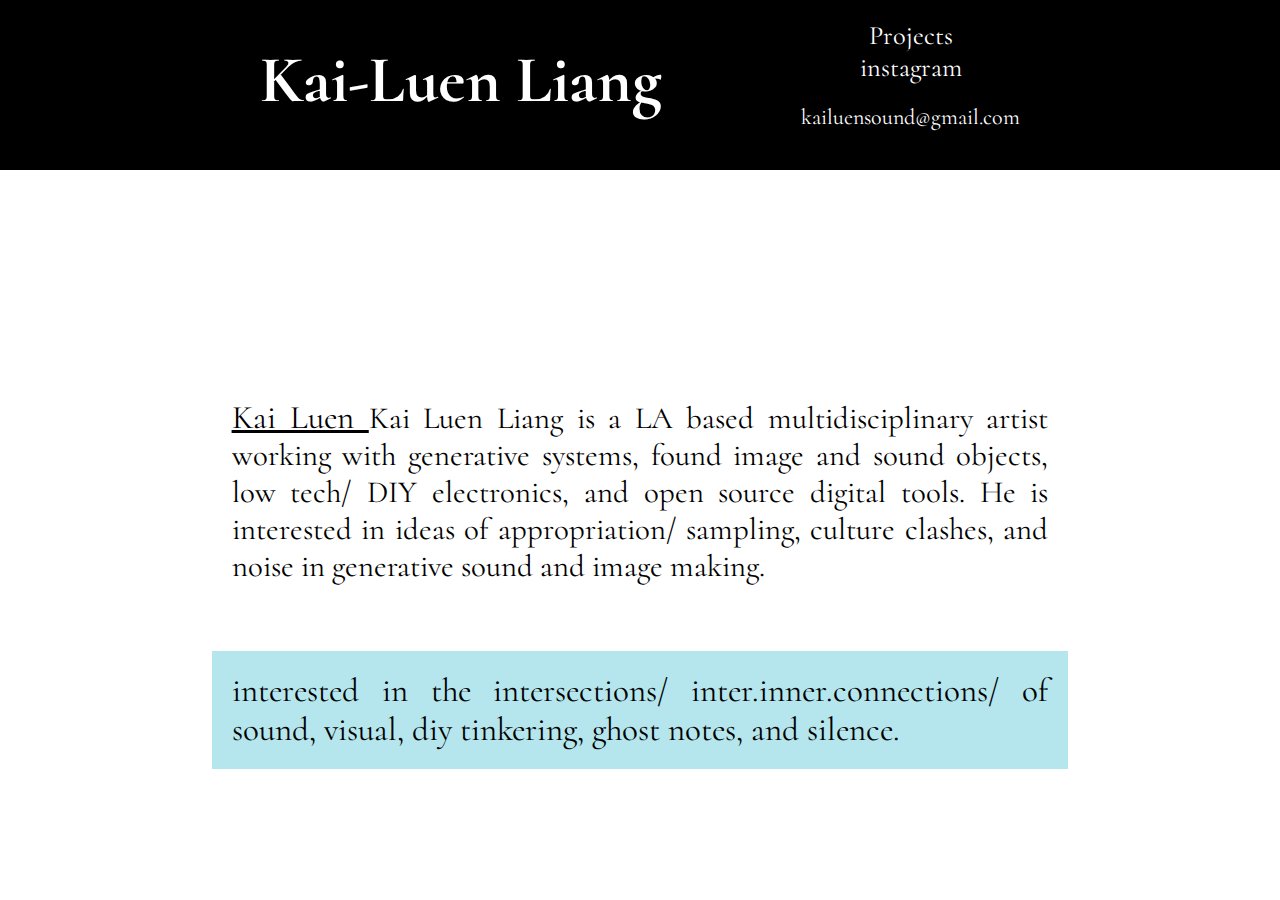
==== commit 83a53826: "update, simplify_01" ====
--- a/bio.html
+++ b/bio.html
@@ -34,6 +34,23 @@
 
         -->
 
+        <div class="home-container">
+          <div class="menu-container">
+            <div class="menu">
+              <div class="name">
+                <h1 class="kai"> Kai-Luen Liang </h1>
+              </div>
+              <div class="links">
+              <!--  <div class="about"> <a class="button" href="bio.html"> about </a> </div> -->
+
+                <div class="myProjects"> <a class="button" href="projects.html"> Projects </a> </div>
+                <div class="projects"> <a class="button" href="https://www.instagram.com/kailuen3030" target="_blank"> instagram </a> </div>
+
+                <p class="email"> kailuensound@gmail.com </p>
+              </div>
+            </div>
+          </div>
+        </div>
 
     <div class = "bio-container">
 
@@ -41,33 +58,19 @@
 
       <div class="bio">
           <p>
-        <span class = "accentColor"> Kai Luen </span> is a Chinese-American sound artist, music producer/ composer currently based between Beijing and Los Angeles. </p> <p> His music has been released by SBKVLT, Ran Music, BBE records, and Modern Sky.  He is part of Beijing experimental music/ art group Wan Who? with Zhao Xia Xia and Mr. Asbo.  He also has produced and released music as [Soulspeak] and [Silicone Moons].
+        <span class = "accentColor"> Kai Luen </span> Kai Luen Liang is a LA based multidisciplinary artist working with generative systems,
+        found image and sound objects, low tech/ DIY electronics, and open source digital tools.
+         He is interested in ideas of appropriation/ sampling, culture clashes, and noise in generative sound and image making.
          </p>
       </div>
 
-
-
       <div class = "artist-statement bio">
 
+        <div class = "OneLiner">
+           <p> interested in the intersections/ inter.inner.connections/ of sound, visual, diy tinkering, ghost notes, and silence. </p>
 
-      <div class = "OneLiner">
-       <p> I am a creator of sound, an observer of sound.
-
-         <p> An person interested in the intersections/ inter.inner.connections/  of sound, visual, diy tinkering, ghost notes, and silence. </p>
-      </div>
-    </em>
-    <br><br>
-       <div class = "myList">
-        <ul>
-           <li> ..audio and visual feedback systems </li>
-          <li>  .......taking simple objects and multiplying them </li>
-          <li> ..............investigating different processes for resonance and sound creation </li>
-          <li> ...................an exploration of audio visual relationships in real time graphics </li>
-        </ul>
-      </div>
-
-       <p> *** I have produced and released music under different names because I believe that in each name is an independent world connected to a whole self:  </p>
-       <p class = "center"> <strong> Kai-Luen/ Soulspeak/ Silicone Moons.</strong> </p>
+        </div>
+      </em>
       </div>
     </div>
 
--- a/myStyle.css
+++ b/myStyle.css
@@ -2,18 +2,10 @@
   background:rgb(242, 241, 234)
   margin:0;
   /*background-image: url("https://ak9.picdn.net/shutterstock/videos/1848529/thumb/1.jpg");*/
-font-family: 'Cormorant', serif;
+
   font-size: 22px;
 }
 
-/*
-body{
-  margin:0px;
-
-  font-family: 'Work Sans', sans-serif;
-  /*background:rgb(242, 240, 234)*/
-}
-*/
 
 body{
   font-family: 'Cormorant', serif;
@@ -70,7 +62,7 @@
 
 .menu-small {
 /*  border: 1px solid #fff;*/
-width:900px;
+width:600px;;
 
 display:flex;
 flex-direction: row;
@@ -89,9 +81,20 @@
   /*border: 1px solid white;*/
   display:flex;
   justify-content: space-around;
-  flex-direction: column;
+  flex-direction: column; /* change this to row for link projects class */
   align-items: center;
   font-size: 1.2rem;
+  flex-wrap: wrap;
+
+}
+
+.links-small{
+
+  display:flex;
+  justify-content: space-around;
+  flex-direction: row; /* change this to row for link projects class */
+  align-items: center;
+  font-size: 1.0rem;
   flex-wrap: wrap;
 
 }
@@ -172,8 +175,8 @@
   margin-top: 1.5em;
 
   text-align: justify;
- color:black;
- background-color: rgba(255,255,255,1);
+  color:black;
+  background-color: rgba(255,255,255,1);
  /*  border: 1px solid rgb(74, 74, 73); */
 
 }
@@ -193,7 +196,6 @@
 
 .center{
   text-align: center;
-
   font-size: 1.2em;
 }
 
@@ -213,11 +215,8 @@
 
   margin:0.5em;
   padding:.1em  0.1em;
-
   text-decoration: none;
-
   color: white;
-
   background: rgba(0,0,0,0.7);
 
 }
@@ -270,14 +269,12 @@
 .contentSizePic{
   width: 300px;
   height:300 auto;
-
   border: 2px solid white;
   border-radius: 200px;
   background-position: center;
   background-size: cover;
 }
 /* ---------*/
-
 
 .contentContainer{
   display: flex;
@@ -289,7 +286,6 @@
 .contentButton{
   margin:0.2em;
   /*padding:5em 5em;*/
-
   width:400px;
   height:400px;
 
@@ -297,7 +293,6 @@
   font-size: 1.5rem;
   text-shadow: 2px 2px 1px black;
   color: white;
-
   background-position: center;
   background-size: cover;
 }
@@ -315,17 +310,18 @@
   height:100%;
 }
 
+/*---------------------------------------------------------------- */
+/*PICS FOR PROJECT CONTENT */
 .Void{
   background-image: url("/media/Void.png");
 }
 
 .Hollow{
-  background-image: url("https://f4.bcbits.com/img/a1084492088_16.jpg")
-
+  background-image: url("https://f4.bcbits.com/img/a1084492088_16.jpg");
 }
 
 .Grains{
-  background-image: url("/media/grains02.png");
+  background-image: url("/media/grains03.png");
 }
 
 .Visuals{
@@ -340,8 +336,6 @@
 
   color:white;
   background:black;
-
-  font-family: 'Work Sans', sans-serif;
 
 }
 
@@ -396,17 +390,13 @@
 
 .OneLiner{
   background-color: rgb(181, 230, 237);
-
-  font-size: 2rem;
-}
-
-
-@media only screen and (max-width: 600px) {
-  body {
-
-  }
+  font-size: 1.5rem;
+}
+
+
+@media only screen and (max-width: 812px) {
+
   .contentContainer{
-    border:3px solid blue;
     flex-direction: column;
   }
 }
